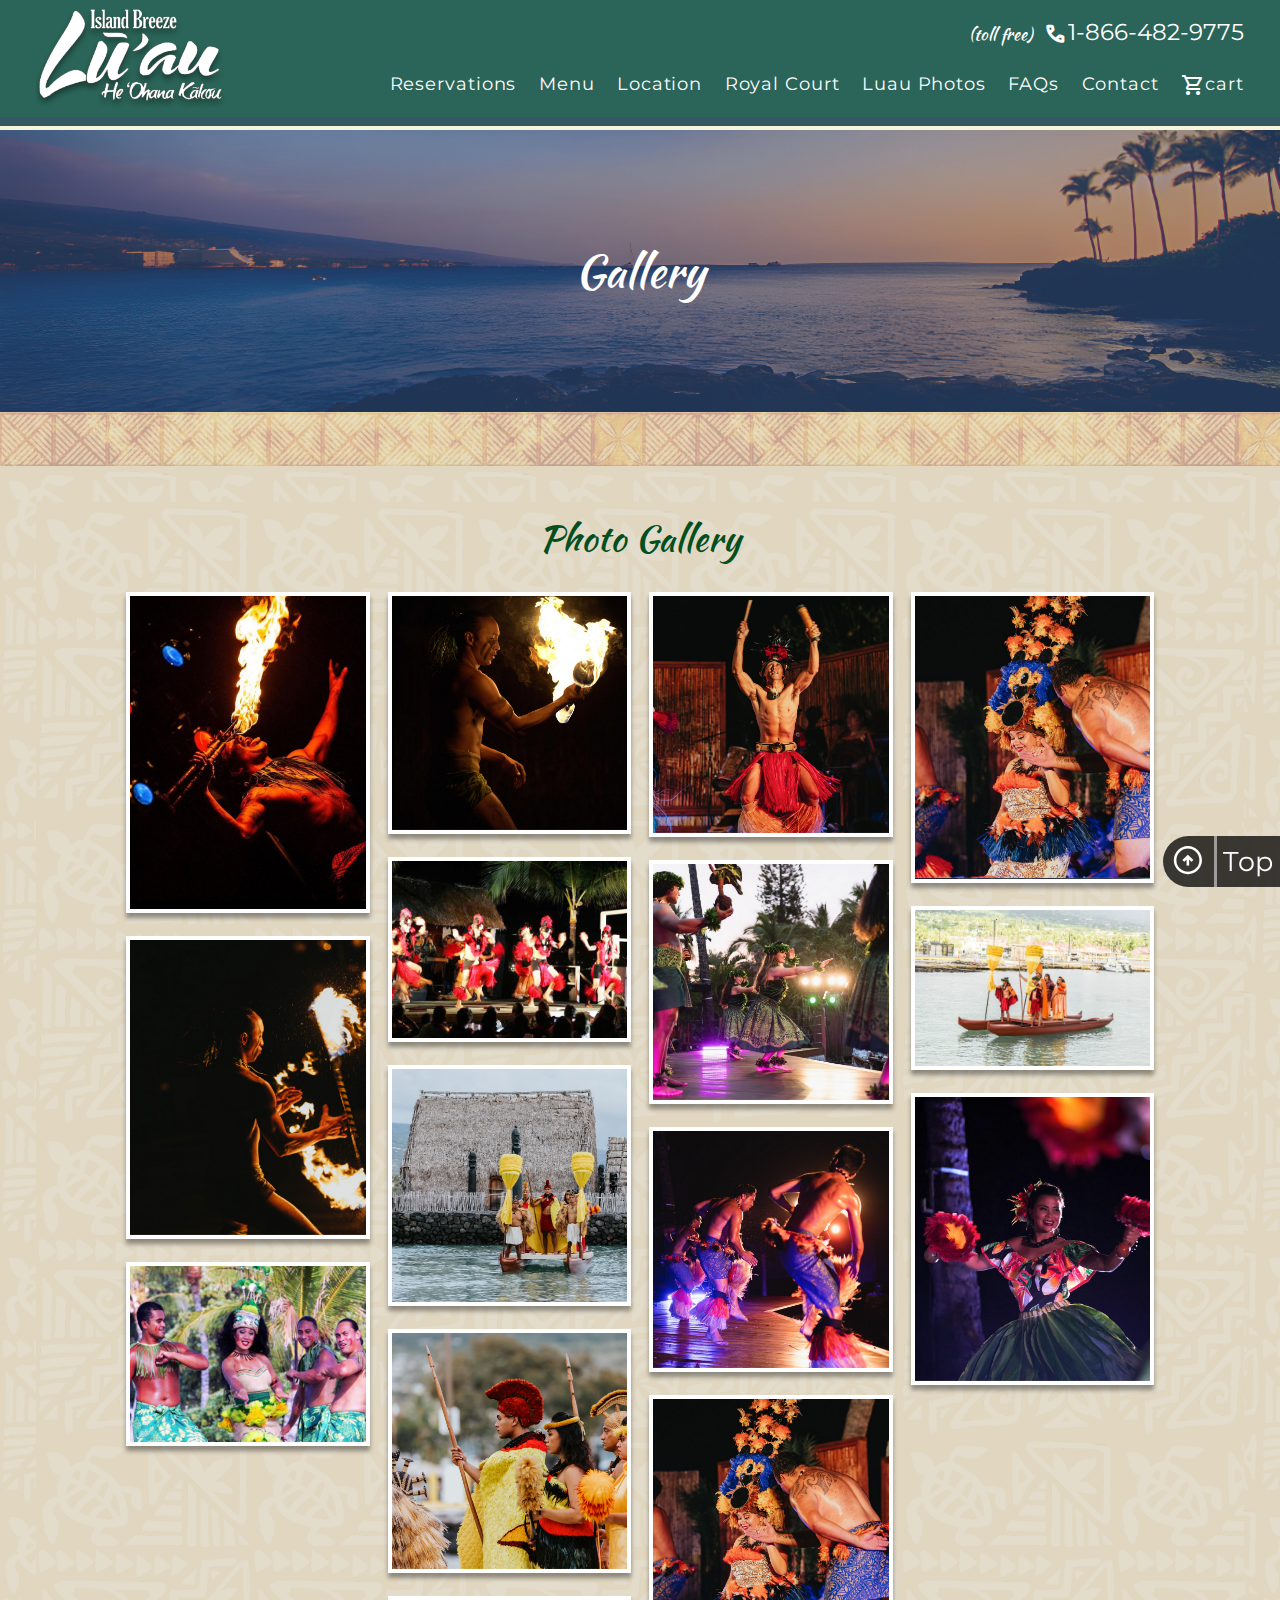
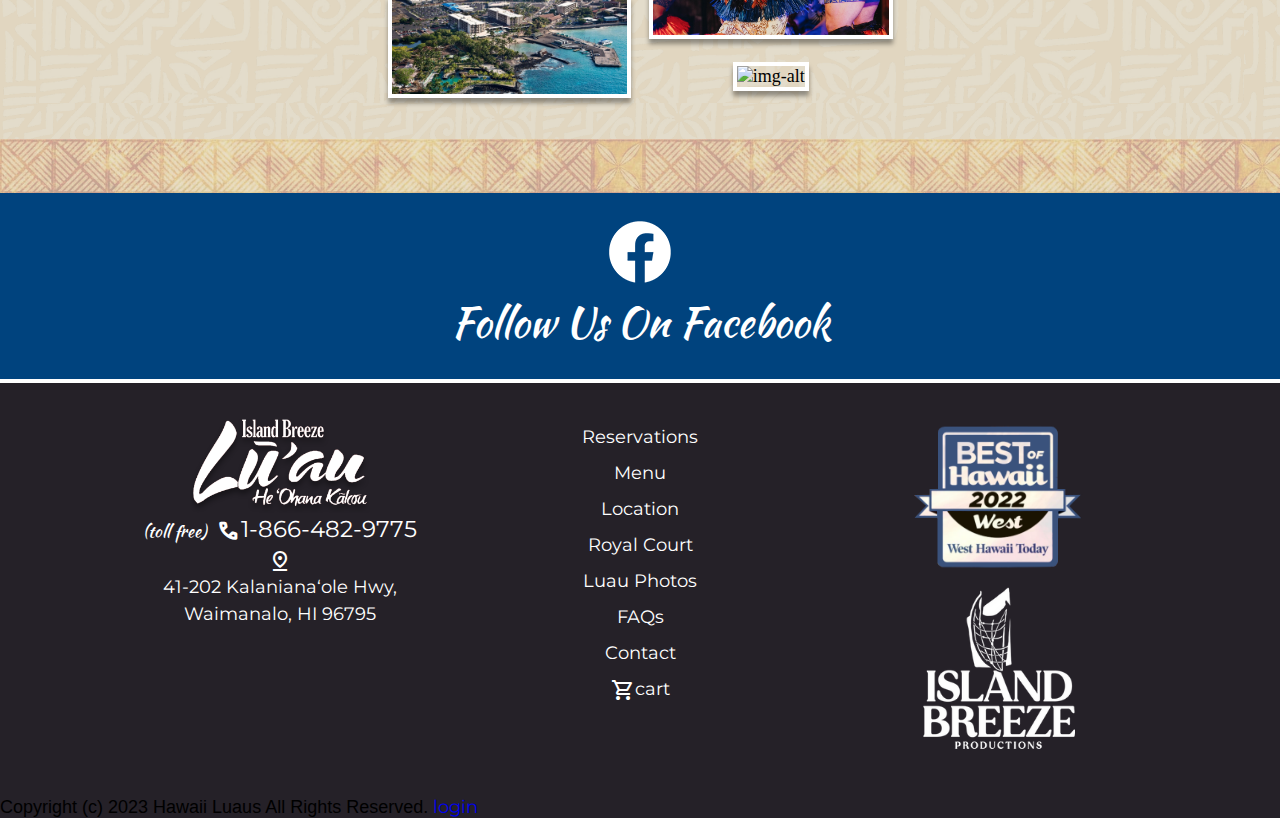
==== gallery.html @ 1f084480 "added files" ====
<!DOCTYPE html>
<html dir="ltr" lang="en">

<head>
	<meta charset="utf-8">
	<title>Island Breeze Luau - Official Site</title>
	<meta content="user-scalable = yes, width=320, initial-scale=1" name="viewport">
	<script src="https://ajax.googleapis.com/ajax/libs/jquery/3.3.1/jquery.min.js"></script>
	<link href="css/main.css" rel="stylesheet">
	<link href="https://fonts.googleapis.com" rel="preconnect">
	<link href="https://fonts.gstatic.com" rel="preconnect" crossorigin>
	<link href="https://fonts.googleapis.com/css2?family=Material+Symbols+Outlined:opsz,wght,FILL,GRAD@48,400,0,0"
		rel="stylesheet">
	<link href="https://fonts.googleapis.com/css2?family=Kaushan+Script&family=Montserrat:wght@300;600&display=swap"
		rel="stylesheet">

</head>

<body>
	<main>
		<!-- ======================================================= -->
		<header id="masthead">
			<ul>
				<li id="logo">
					<a href="#">
						<img alt="island-breeze-luau-official" src="images/islandbreezeluau-logo.png">
					</a>
				</li>
				<li>
					<a href="tel:+18664829775" id="phone-desktop"><span>(toll free)</span><span
							class="material-symbols-outlined">call</span> 1-866-482-9775</a>
					<nav id="main-nav">
						<a href="/reservations.htm">reservations</a>
						<a href="/menu.htm">menu</a>
						<a href="/location.htm">location</a>
						<a href="/royal-court.htm">royal court</a>
						<a href="/photos.htm">luau photos</a>
						<a href="/faq.htm">FAQs</a>
						<a href="/contact-us.htm">contact</a>
						<a href="/cart/edit#viewitems"><span class="material-symbols-outlined">shopping_cart</span>cart</a>
					</nav>
					<a href="tel:+18664829775" id="phone-mobile"><span class="material-symbols-outlined">call</span></a>
					<button class="menu-btn" id="menu-btn" name="button"
						onclick="idToggle('menu-btn','active');idToggle('main-nav','active')" type="button">
						<hr class="menu-btn-hr-1">
						<hr class="menu-btn-hr-2">
						<hr class="menu-btn-hr-3">
					</button>
				</li>
			</ul>
		</header>
		<!-- ======================================================= -->
		<div id="return-top">
			<span class="material-symbols-outlined">arrow_circle_up</span>
			<p>top</p>
		</div>
		<script type="text/javascript">
			const returnTo = document.getElementById("return-top");
			returnTo.onclick = function () {
				window.scrollTo({
					top: 0,
					left: 0,
					behavior: 'smooth'
				});
			}
		</script>
    <!-- ================================= -->
    <!-- ||||||||||||||||||||||||||||||||| -->
    <!-- ================================= -->
	<link rel="stylesheet" href="css/misc.css">
	<link rel="stylesheet" href="css/gallery.css">
	<div id="gallery-header" class="simple-hero">
		<h1>gallery</h1>
	</div>
	<div id="gallery-container" class="fifth-content">
		<div class="content-border"></div>
		<div class="fifth-content-row">
			<div id="gallery">
				<h3>photo gallery</h3>
				<div id="photo-gallery" class="photo-gallery">
				  <button id="photo-close-btn"><span class="material-symbols-outlined">close</span></button>
				  <div id="photo-controls"></div>
				</div>
			  </div>
		</div>
		<div class="content-border"></div>
	</div>
	<script src="js/gallery.js"></script>
	<!-- ================================= -->
	<!-- ||||||||||||||||||||||||||||||||| -->
	<!-- ================================= -->
		<a href="" id="facebook-bar">
			<img src="images/facebook-icon.png" alt="">
			<h2>follow us on facebook</h2>
		</a>
		<footer>
			<ul>
				<li id="footer-left">
						<a href="/"><img alt="island-breeze-luau-official" src="images/islandbreezeluau-logo.png"></a>
						<a href="tel:+18664829775" id="phone-desktop"><span>(toll free)</span><span class="material-symbols-outlined">call</span> 1-866-482-9775</a>
						<a href="https://www.google.com/maps/place/Sea+Life+Park+Hawaii/@21.3137242,-157.6636201,15z/data=!4m5!3m4!1s0x0:0x5def94f09ab5dc01!8m2!3d21.3137242!4d-157.6636201" target="_blank">
							<span class="material-symbols-outlined">pin_drop</span><p>41-202 Kalanianaʻole Hwy,<br/> Waimanalo, HI 96795</p>
						</a>
				</li>
				<li id="footer-right">
					<a href="/reservations.htm">reservations</a>
					<a href="/menu.htm">menu</a>
					<a href="/location.htm">location</a>
					<a href="/royal-court.htm">royal court</a>
					<a href="/photos.htm">luau photos</a>
					<a href="/faq.htm">FAQs</a>
					<a href="/contact-us.htm">contact</a>
					<a href="/cart/edit#viewitems"><span class="material-symbols-outlined">shopping_cart</span>cart</a>
				</li>
				<li id="footer-aside">
					<img src="images/westhawaii-best-of-hawaii-2022.png" alt="">
					<img src="images/islandbreezeproductions.png" alt="">
				</li>
			</ul>
			<aside style="font-family: sans-serif">Copyright (c) 2023 Hawaii Luaus All Rights Reserved. <a
					href="#">login</a></aside>
		</footer>
	</main>
	<script src="js/toggle.js" type="text/javascript">
	</script>
	<script src="js/main.js" type="text/javascript">
	</script>
</body>

</html>
---- css/main.css ----
*, *:before, *:after {
	margin: 0;
	padding: 0;
	-webkit-box-sizing: border-box !important;
	-moz-box-sizing: border-box !important;
	-ms-box-sizing: border-box !important;
	box-sizing: border-box !important;
}
.material-symbols-outlined {
	vertical-align: middle;
}
b {
	font-weight: bold !important;
}
a {
	text-decoration: none !important;
}
ul, ul li {
	list-style-type: none;
	list-style-position: inside;
	padding: 0;
}
html {
	overflow-x: hidden;
}
body {
	position: relative;
	padding: 0;
	margin: 0;
	width: 100%;
	position: relative;
	overflow-x: hidden;
	font-size: 32px;
	background-color: #345861;
}
@media(max-width:2280px) {
	body {
		font-size: 28px;
	}
}
@media(max-width:2160px) {
	body {
		font-size: 24px;
	}
}
@media(max-width:1800px) {
	body {
	}
}
@media(max-width:1608px) {
	body {
		font-size: 18px;
	}
}
@media(max-width:640px) {
	body {
		font-size: 15px;
	}
}
@media(max-width:450px) {
	body {
		font-size: 14px;
	}
}
h1, h2, h3, h4, h5 {
	font-family: "Kaushan Script";
	font-weight: lighter;
}
p, a, b{
	font-family: 'Montserrat', system-ui, sans-serif;
}
/*======== mobile menu btn =========*/
.menu-btn {
	height: 3em;
	transition: 0.3s;
	background: transparent;
	border: 0;
	cursor: poMontserrat;
	font-size: 0.75em;
	position: absolute;
	width: 3.5em;
	right: 1em;
	top: 2.5em;
	display: inline-block;
}
.menu-btn hr {
	display: block;
	width: 100%;
	transition: 0.3s;
	position: absolute;
	border: 0.25em solid white;
	height: 0;
}
.menu-btn-hr-1 {
	top: 0;
	left: 50%;
	-moz-transform: translateX(-50%) rotate(0deg);
	-ms-transform: translateX(-50%) rotate(0deg);
	-o-transform: translateX(-50%) rotate(0deg);
	-webkit-transform: translateX(-50%) rotate(0deg);
	transform: translateX(-50%) rotate(0deg);
}
.menu-btn-hr-2 {
	top: 50%;
	left: 50%;
	-moz-transform: translate(-50%, -50%);
	-ms-transform: translate(-50%, -50%);
	-o-transform: translate(-50%, -50%);
	-webkit-transform: translate(-50%, -50%);
	transform: translate(-50%, -50%);
}
.menu-btn-hr-3 {
	bottom: 0;
	left: 50%;
	-moz-transform: translateX(-50%) rotate(0deg);
	-ms-transform: translateX(-50%) rotate(0deg);
	-o-transform: translateX(-50%) rotate(0deg);
	-webkit-transform: translateX(-50%) rotate(0deg);
	transform: translateX(-50%) rotate(0deg);
}
.menu-btn.active .menu-btn-hr-1 {
	top: 50%;
	-moz-transform: translate(-50%, -50%) rotate(-45deg);
	-ms-transform: translate(-50%, -50%) rotate(-45deg);
	-o-transform: translate(-50%, -50%) rotate(-45deg);
	-webkit-transform: translate(-50%, -50%) rotate(-45deg);
	transform: translate(-50%, -50%) rotate(-45deg);
}
.menu-btn.active .menu-btn-hr-2 {
	opacity: 0;
}
.menu-btn.active .menu-btn-hr-3 {
	top: 50%;
	-moz-transform: translate(-50%, -50%) rotate(45deg);
	-ms-transform: translate(-50%, -50%) rotate(45deg);
	-o-transform: translate(-50%, -50%) rotate(45deg);
	-webkit-transform: translate(-50%, -50%) rotate(45deg);
	transform: translate(-50%, -50%) rotate(45deg);
}
/*=====================*/
.menu-btn {
	display: none;
}
#phone-button {
	display: none;
}
#nested-menu {
	display: inline-block;
	vertical-align: middle;
	position: relative;
}
#nested-list {
	position: absolute;
	left: 0;
	text-align: left;
	display: block !important;
	width: 14em !important;
	background: #03223ebd;
	top: 1.5em;
	transform: scaleY(0);
}
#nested-menu:hover #nested-list {
	transform: scaleY(1);
}
#nested-menu ul li {
	display: block !important;
	width: 100% !important;
	text-align: left;
	padding: 1em;
}
#nested-menu ul li a {
	display: block;
	width: auto;
	text-align: left;
	margin: 0;
}
@media(max-width:900px) {
	.menu-btn, #phone-mobile {
		display: block;
	}
	#masthead {
		position: fixed;
		top: 0;
		left: 0;
		z-index: 999;
	}
	#main-nav {
		position: fixed;
		background: black;
		left: 0;
		top: 5em;
	}
	#main-nav a {
		display: block;
		width: 100%;
	}
}
#masthead {
	padding: 0.5em 2em;
	width: 100%;
	position: absolute;
	top: 0;
	left: 0;
	z-index: 998;
	background: #16864145;
}
#masthead ul {
	display: table;
	width: 100%;
}
#masthead ul li {
	display: table-cell;
	vertical-align: middle;
	position: relative;
}
#masthead ul li:first-child {}
#masthead ul li:last-child {
	text-align: right;
	width: 85%;
}
#main-nav {
	display: block;
	width: 100%;
	margin-top: 1.5em;
}
#main-nav a {
	font-size: 1em;
	color: white;
	text-transform: capitalize;
	display: inline-block;
	letter-spacing: 0.05em;
	margin-left: 1em;
	border-bottom: 0.15em solid transparent;
}
#main-nav a:hover {
	border-bottom: 0.15em solid white;
}
#phone-desktop {
	font-size: 1.25em;
	color: #fff;
	transition: 0.1s
}
#phone-desktop span:first-child {
	font-size: 0.75em;
	font-family: "Kaushan script";
}
#phone-desktop .material-symbols-outlined {
	font-size: 1em;
	font-weight: bold;
	margin-right: -0.2em;
	margin-left: 0.5em;
}
#logo {
	display: inline-block;
	transition: 0.2s;
}
#logo img {
	display: inline-block;
	vertical-align: middle;
	height: 5.5em;
}
#logo:hover {
	transform: scale(1.1);
}
#return-top {
	position: fixed;
	bottom: 0.5em;
	right: 0;
	display: table;
	font-size: 1.5em;
	background: rgba(0, 0, 0, 0.75);
	border-top-left-radius: 1em;
	border-bottom-left-radius: 1em;
	z-index: 999;
	cursor: poMontserrat;
	color: white;
}
#return-top span, #return-top p {
	display: table-cell;
	text-transform: capitalize;
	vertical-align: middle;
	padding: 0.25em;
}
#return-top span {
	font-size: 1.25em;
	border-right: 0.1em solid rgba(255, 255, 255, 0.5);
}
#phone-mobile {
	display: none;
}
@media(max-width:900px) {
	#phone-desktop {
		display: none;
	}
	#phone-mobile {
		position: absolute;
		right: 4em;
		top: 1.5em;
	}
	#phone-mobile .material-symbols-outlined {
		color: white;
		font-size: 3em;
	}
	.menu-btn, #phone-mobile {
		display: block;
	}
	#masthead {
		padding: 0;
		height: 6.5em;
		background: #131d30;
	}
	#main-nav {
		position: fixed;
		background: rgba(0, 0, 0, 0.95);
		left: 0;
		top: 5em;
		right: auto;
		height: 100%;
		z-index: 998;
		transform-origin: top;
		transform: scaleY(0);
		transition: 0.5s;
	}
	#main-nav.active {
		transform: scaleY(1);
	}
	#nested-list {
		position: relative;
		left: auto;
		text-align: left;
		display: block !important;
		width: auto !important;
		background: transparent;
		top: auto;
		transform: scaleY(1);
		width: 100% !important;
	}
	#nested-menu {
		display: block;
		width: 100%;
	}
	#masthead ul li:not(#logo) {
		text-align: center;
	}
	#main-nav a {
		display: block;
		width: 100%;
		margin: 0em;
		padding: 0.85em;
		font-size: 1.25em;
		text-align: right;
	}
	#main-nav a, #main-nav a:hover {
		transform: scale(1);
	}
	#phone-desktop {
		display: none;
	}
	#nasthead {
		padding: 0;
	}
	#logo {
		width: 75%;
		top: auto;
		text-align: left;
		padding: 1em;
	}
	#logo a {
  height: auto;
  width: 100%;
  }
	#logo img {
	height: 5em;
  }
	#masthead ul li:last-child {
		width: 25%;
	}
	#nested-menu ul li a {
		display: block;
		width: auto;
		text-align: right;
		margin: 0;
	}
	#nested-list li {
		display: block !important;
		padding: 0 !important;
		text-align: right !important;
	}
}
@media(max-width:450px) {
	#main-nav a {
		font-size: 1.5em;
	}
	#return-top p {
		font-size: 1.25em;
	}
}
#book-now {
	position: fixed;
	bottom: 0.5em;
	left: 0;
	background: gold;
	font-size: 1.5em;
	text-transform: capitalize;
	border-top-right-radius: 0.75em;
	border-bottom-right-radius: 0.75em;
	padding: 0.25em;
	cursor: pointer;
	border: none;
	z-index: 998;
}
#book-now p {
	display: inline-block;
	vertical-align: middle;
}
#book-now .material-symbols-outlined {
	display: inline-block;
	vertical-align: middle;
	font-size: 1.5em;
}
/*===================================================*/
#top-content{
	text-align: center;
	padding: 8em 10% 16em 10%;
	position: relative;
	background-image: url("../images/island-breeze-courtyard-mariot-kona.jpg");
	background-attachment: fixed;
	background-size: cover;
	background-position: center;
}
#hero{
	width: 100%;
	position: relative;
	max-width: 60em;
	display: block;
	margin: 0 auto;
}
#slider-left,
#slider-right{
	position: absolute;
	top: 50%;
	opacity: 0.75;
	transition: 0.3s;
	background: none;
	border: 0;
	cursor: pointer;
}
#slider-left .material-symbols-outlined,
#slider-right .material-symbols-outlined{
	color: white;
	font-size: 5em;
}
#slider-left:hover,
#slider-right:hover{
	opacity: 1;
}
#slider-left{
	left: -5em;
}
#slider-right{
	right: -5em;
}
#hero-slider{
	position: relative;
	height: 28em;
	background: black;
	box-shadow: 0em 0.5em 0.75em rgba(0, 0, 0, 0.45);
	display: block;
}
#hero-content{
	z-index: 1;
	color: white;
	position: absolute;
	bottom: 1.5em;
	left: 1em;
	font-size: 2.5em;
	text-align: left;
	line-height: 1.75em;
	text-shadow: 0em 0em 0.5em #000;
}
#hero-content h2 {
  font-family: 'Montserrat', system-ui, sans-serif;
  font-size: 0.8em;
}
.hero-slide{
	position: absolute;
	left: 0;
	top: 0;
	width: 100%;
	height: 100%;
	background-size: cover;
	background-position: 50% 33%;
	opacity: 0;
	transition: 1s;
}
.hero-slide.active{
	opacity: 0.9;
}
#slider-nav{
	position: absolute;
	left: 0;
	bottom: -3em;
	width: 100%;
	text-align: center;
}
.slider-button{
	display: inline-block;
	vertical-align: middle;
	height: 1.25em;
	width: 1.25em;
	background-color: white;
	border-radius: 50%;
	margin: 0.25em;
	opacity: 0.25;
	transition: 0.3s;
	border: 0;
	cursor: pointer;
}
.slider-button.active,
.slider-button:hover{
	opacity: 1;
}
#reservations {
	background: gold;
	position: absolute;
	right: 1em;
	bottom: 1em;
	z-index: 2;
	font-size: 2em;
	font-family: "Kaushan Script";
	text-transform: capitalize;
	padding: 0.25em 1em;
	border-radius: 1em;
	color: darkgreen;
	transition: 0.15s;
	cursor: pointer;
}
#reservations:hover{
	box-shadow: 0em 0em 1em gold;
	color: white;
}
@media(max-width:900px){
	#hero-content{
		font-size: 2em;
		text-align: center;
		width: 100%;
		left: 0;
		bottom: 3.5em;
	}
	#top-content{
		padding: 0;
		margin-top: 6em;
		margin-bottom; 3em;
		background: #131d30;
		padding-bottom: 4.75em;
	}
	#slider-left{
		left: 0em;
		z-index: 2;
	}
	#slider-right{
		right: 0em;
		z-index: 2;
	}
  #hero-slider {
	 height: 38em;
	 box-shadow: none;
  }
	#reservations{
		width: 100%;
	  left: 0;
		border-radius: 0em;
		bottom: 0;
		background-color: #0000008a;
		color: gold;
		padding: 0.75em;
	}
}

/*=========================================*/
.second-content {
  text-align: center;
  background: rgb(224,189,125);
  background: linear-gradient(90deg, rgb(224, 189, 125) 0%,rgba(224,189,125,0.9) 50%, rgba(224, 189, 125, 0) 100%);
  position: relative;
}
.second-content-column {
	display: inline-block;
	width: 40%;
	position: relative;
	max-width: 30em;
	text-align: center;
	vertical-align: top;
}
.second-content:before{
	content: "";
	position: absolute;
	left: 0;
	top: 0;
	width: 100%;
	height: 100%;
	z-index: -1;
	background-repeat: no-repeat;
}
#secondContent.second-content:before{
	background-color: #0b0d0a;
	background-image: url("../images/firedancer-islandbreeze-luau-2.png");
	background-size: 65%;
	background-position: 100% 33%;
}
#theShow.second-content:before{
	background-color: #0b0a1e;
	background-image: url("../images/theshow-islandbreeze-luau.png");
	background-size: 65%;
	background-position: center right;
}
#ohana.second-content:before{
	background-color: #0b0a1e;
	background-image: url("../images/ohana-islandbreeze-luau.png");
	background-size: 65%;
	background-position: center right;
}
#yt-video-content{
	width: 100%;
	overflow: hidden;
	height: 20em;
	background-image: url("../images/firedancer-islandbreeze-luau-3.png");
	background-size: cover;
	background-position: center;
	display: block;
	position: absolute;
	top: -14em;
	box-shadow: 0em 0.5em 0.75em rgba(0, 0, 0, 0.45);
}
#yt-video-content img {
	display: none !important;
}
#yt-video-content .material-symbols-outlined {
	color: white;
	font-size: 5em;
	position: absolute;
	left: 50%;
	top: 50%;
	transform: translate(-50%, -50%);
	cursor: pointer;
	margin: 0 !important;
	padding: 0 !important;
}
#yt-video-content iframe {
	height: 100%;
	margin: 0 auto;
	display: block;
	width: 100%;
}
.content-border{
	background-image: url("../images/border-h.jpg");
	background-size: contain;
	height: 3em;
	width: 100%;
	border: 0;
	opacity: 0.25;
}
#secondContent .content-article {
  margin-top: 4em;
  padding: 6em 0em;
}
.content-article {
  line-height: 2em;
  font-size: 1em;
  text-shadow: 0em 0em 1.333em #dfbc7d;
}
.second-content-column h2 {
  color: white;
  text-align: center;
  position: absolute;
  top: -6em;
  left: 50%;
  transform: translate(-50%);
  font-size: 2.25em;
  width: 100%;
  font-family: 'Montserrat', system-ui, sans-serif;
  line-height: 1.25em;
  text-shadow: 0em 0em 0.5em #fff9;
}
.second-content-column h2 b {
  font-size: 1.5em;
  text-transform: uppercase;
}
#theShow .content-article,
#ohana .content-article {
  padding: 0em 0em;
  margin-bottom: 8em;
}
.second-content-column h3 {
  color: #044F20;
  font-size: 3em;
  text-transform: capitalize;
  margin-top: 2em;
}
.third-content {
	text-align: center;
	background-position: center;
	position: relative;
	padding: 6em 0em;
	background-attachment: fixed;
	background-size: cover;
	background-position: center;
}
#theLuau,#tripAdvisor{
	background-image: url("../images/island-breeze-courtyard-mariot-kona-darker.jpg");
}
#theLocation{
	background-image: url("../images/islandbreeze-luau-kamehameha-large.png");
}
.third-content-column{
	display: inline-block;
	width: 40%;
	position: relative;
	max-width: 30em;
	text-align: center;
	vertical-align: middle;
}
#theLocation .third-content-column,
#tripAdvisor .third-content-column{
  width: 100%;
  max-width: 60em;
}
.image-frame{
  position: relative;
	width: 100%;
	height: 20em;
	overflow: hidden;
	box-shadow: 0em 0.5em 0.75em rgba(0, 0, 0, 0.45);
}
.image-frame img{
  position: absolute;
	left: 50%;
	top: 50%;
	transform: translate(-50%,-50%);
	width: 100%;
}
@media(max-width:1220px){
	.image-frame img{
		height: 100%;
		width: auto;
	}
}
.third-content-column h3{
  color: white;
	text-transform: capitalize;
		font-size: 3em;
	text-shadow: 0em 0em 0.25em rgba(255,255,255,0.75);
}
.third-content-column p{
  color: white;
	padding: 3em 2em;
	line-height: 2em;
	text-shadow: 0em 0em 0.5em black;
}
.third-content-column p span{
	font-family: "Kaushan Script";
	font-size: 3em;
}
.third-content-column a{
	color: white;
	text-transform: capitalize;
	font-size: 1.5em;
	border: 0.075em solid white;
	padding: 0.5em;
	border-radius: 2em;
	padding: 0.33em 1.5em;
	display: inline-block;
	font-family: "Kaushan Script";
	transition: 0.15s;
}
.third-content-column a:hover{
	text-shadow: 0em 0em 0.5em rgba(255,255,255,0.75);
	box-shadow: inset 0em 0em 0.5em rgba(255,255,255,0.75), 0em 0em 0.5em rgba(255,255,255,0.75);
}
@media(max-width:900px){
	.image-frame img{
		width: 100%;
		height: auto;
	}
	.second-content {
		background: rgb(224,189,125);
	}
	.second-content::before {
		display: none;
	}
	.second-content-column {
		display: block;
		width: 100%;
		max-width: 100%;
		text-align: center;
	}
	#yt-video-content {
		width: 90%;
		margin: 1em auto;
		max-width: 38em;
		display: block;
		position: relative;
		top: auto;
	}
	#secondContent .second-content-column h2 {
		top: auto;
		left: auto;
		transform: none;
		width: 100%;
		background-image: url("../images/firedancer-islandbreeze-luau-2.png");
		background-size: 150%;
		background-position: 100% 33%;
		padding: 4em 0em;
		position: relative;
	}
	#theLuau,#tripAdvisor{
		background-attachment: local;
		background-position: center right;
	}
	.third-content-column{
		display: block;
		width: 100%;
		max-width: 100%;
	}
	.image-frame{
		max-width: 30em;
		margin: 0 auto;
		width: 90%;
	}
	.third-content-column p{
		padding: 1em 2em;
	}
	.second-content-column h3{
		background-color: black;
		margin-top: 0;
		color: white;
		padding: 5em 0em 1em 0em;
		text-shadow: 0em 0em 0.5em black;
	}
	#ohana .content-article,
	#theShow .content-article,
	#secondContent .content-article{
		margin-top: 0;
		padding: 3em;
		margin-bottom: 0;
	}
	#theShow h3{
		background-image: url("../images/theshow-islandbreeze-luau.png");
		background-size: cover;
		background-position: center;
	}
	#ohana h3{
		background-image: url("../images/ohana-islandbreeze-luau.png");
		background-size: cover;
		background-position: center;
	}
}
.fouth-content {
	background-image: url("../images/island-breeze-luau.png");
	text-align: center;
	background-size: contain;
	background-position: left;
	background-repeat: no-repeat;
	background-color: #445200;
}
.fourth-content-column{
	display: inline-block;
	width: 40%;
	position: relative;
	max-width: 30em;
	text-align: center;
	vertical-align: top;
	padding: 3em 0em;
}
.fourth-content-column h3{
	color: white;
	text-transform: capitalize;
	font-size: 3em;
	line-height: 1.25em;
	text-shadow: 0em 0em 0.5em #445200;
}
.fourth-content-column p{
	color: white;
	  padding: 3em 2em;
	  line-height: 2em;
	  text-shadow: 0em 0em 0.5em black;
  }
  .fourth-content-column p span{
	  font-family: "Kaushan Script";
	  font-size: 3em;
  }
  .fourth-content-column a{
	color: white;
	text-transform: capitalize;
	font-size: 1.5em;
	border: 0.075em solid white;
	padding: 0.5em;
	border-radius: 2em;
	padding: 0.33em 1.5em;
	display: inline-block;
	font-family: "Kaushan Script";
	transition: 0.15s;
}
.fourth-content-column a:hover{
	text-shadow: 0em 0em 0.5em rgba(255,255,255,0.75);
	box-shadow: inset 0em 0em 0.5em rgba(255,255,255,0.75), 0em 0em 0.5em rgba(255,255,255,0.75);
}
@media(max-width:1040px){
	.fouth-content{
		background-size: cover;
	}
}
@media(max-width:900px){
	.fouth-content {
		background-color: #e0bd7d;
		background-image: none;
	}
	.fourth-content-column{
		display: block;
		width: 100%;
		max-width: 100%;
		padding: 0em 0em 0em 0em;
	}
	.fourth-content-column h3{
		width: 100%;
		text-align: center;
		background-image: url("../images/island-breeze-luau.png");
	  text-align: center;
	  background-size: cover;
	  background-position: left;
		padding: 5em 0em 1em 0em;
	}
	.fourth-content-column p{
	  color:black;
	  text-shadow: none;
  }
	  .fourth-content-column a{
	color: darkgreen;
	border: 0.1em solid;
	margin-bottom: 1em;
}
.fourth-content-column a:hover{
	text-shadow: none;
	box-shadow: none;
}
}

.fifth-content {
  background: #e1d6c0;
}
.fifth-content-row {
	background-image: url("../images/tapasTransparent.png");
	padding: 6em 2em;
	text-align: center;
	background-size: 10em;
  }
  .fifth-content-row h3 {
	font-size: 2.5em;
	line-height: 2em;
	color: #044f20;
  }
  .fifth-content-row article {
	line-height: 2em;
	max-width: 60em;
	margin: 0 auto;
  }
.fifth-content-row a {
  display: inline-block;
  line-height: 2em;
  color: #044f20;
  margin-top: 1em;
  font-size: 1.35em;
}
#faq-link {
  font-family: "Kaushan Script";
  text-transform: uppercase;
  border: 0.125em solid;
  padding: 0em 2em;
  border-radius: 2em;
}
.trip-advisor {
  background: white;
  padding: 3em;
  border-radius: 1em;
  width: 90%;
  max-width: 50em;
  margin: 0 auto;
  margin-top: 1em;
}
.trip-advisor p {
  text-shadow: none;
  color: #333;
  text-align: left;
  padding: 0;
}
.trip-advisor header {
  color: #333;
  text-align: left;
  font-family: 'Montserrat', system-ui, sans-serif;
  font-weight: bold;
  font-size: 1.5em;
  margin-bottom: 1em;
}
.trip-advisor span {
  display: block;
  font-size: 0.65em;
}

.trip-advisor li {
  height: 1em;
  width: 1em;
  background: #00bd7f;
  border-radius: 50%;
  display: inline-block;
  margin: 0.25em;
}
.trip-advisor ul {
  text-align: left;
}

.trip-advisor li {
  height: 1em;
  width: 1em;
  background: #00bd7f;
  border-radius: 50%;
  display: inline-block;
  margin: 0.25em;
}
.trip-advisor ul {
  text-align: left;
}
#trip-advisor-seal {
  height: 8em;
  width: 10em;
  background-size: contain;
  background-position: center;
  background-repeat: no-repeat;
  background-color: white;
  border-radius: 1em;
  margin: 1em auto;
	cursor: pointer;
	display: inline-block;
  font-size: 1em;
}
#facebook-bar {
  display: block;
  width: 100%;
  text-align: center;
  color: white;
  background: #00437E;
  padding: 1em;
  border-bottom: 0.15em solid white;
  text-transform: capitalize;
  font-size: 1.5em;
	transition: 0.3s;
}
#facebook-bar:hover{
	background: #2E7ABD;
}

footer {
  background: #252128;
}
footer ul {
  display: table;
  text-align: center;
  width: 100%;
  margin: 0 auto;
  max-width: 60em;
}
footer li{
  display: table-cell;
  vertical-align: top;
  padding: 2em;
  width: 33.3%;
}
footer img {
  max-width: 10em;
  margin: 0 auto;
  display: block;
}
#footer-right a {
  display: block;
  color: white;
  text-transform: capitalize;
  line-height: 2em;
}
#footer-left a {
  color: white;
  line-height: 1.5;
}
footer img {
  max-width: 10em;
  margin: 0 auto;
  display: block;
}
#footer-right a {
  display: block;
  color: white;
  text-transform: capitalize;
  line-height: 2em;
}
#footer-left a {
  color: white;
  line-height: 1.5;
}


.simple-hero{
    width: 100%;
    margin-top: 7em;
    background-color: black;
    padding: 6em 0em;
    border-top: 0.25em solid beige;
}
.simple-hero h1 {
  color: white;
  text-align: center;
  text-transform: capitalize;
  font-size: 2.5em;
}
.simple-hero h2 {
  color: white;
  text-align: center;
  font-family: "Montserrat";
  text-transform: capitalize;
}

@media(max-width:900px){
footer ul {
  display:block;
}
footer li{
  display:block;
  width:100%;
	text-align: center;
}	
}
@media(max-width:800px){
	.fifth-content-row{
		padding: 1em;
	}
	.content-border{
		background-size: cover;
	}
}
---- css/misc.css ----
#menu-hero {
  background: url("../images/island-breeze-courtyard-mariot-kona.jpg");
  background-size: cover;
  background-position: center;
}
#luau-menu ul {
  column-count: 2;
  padding: 1em;
  max-width: 1200px;
  margin: 0 auto;
  width: 100%;
}
#luau-menu img {
  width: 100%;
}
#luau-menu li {
  font-size: 1em;
  font-family: "Montserrat";
  font-weight: bold;
  line-height: 2em;
  text-align: center;
  color: #252128;
}
@media(max-width:500px){
  #luau-menu ul{
    column-count: 1;
  }
}
#luau-menu .fifth-content-row {
	padding: 2em;
}
---- css/gallery.css ----
/* gallery */
#gallery-container .fifth-content-row {
	padding: 2em;
}
#photo-gallery {
	column-count: 4;
	padding: 0em 5em;
	max-width: 1400px;
	margin: 0 auto;
}
#gallery {
	background-image: url("../images/tapasTransparent.png");
	background-color: #e1d6c0;
	background-size: 12em;
}
#gallery-header {
  background-image: url("../images/island-breeze-courtyard-mariot-kona-darker.jpg");
  background-size: cover;
  background-position: center;
}
#gallery-header h2 {
  position: absolute;
  top: 50%;
  left: 50%;
  transform: translate(-50%,-50%);
  color: white;
  font-weight: normal;
  font-size: 3em;
}
#gallery h3 {
  max-width: 1400px;
  width: 100%;
  padding: 0;
  text-transform: capitalize;
  font-size: 2em;
  text-align: center;
  margin: 0 auto;
  color: #044F20;
}
.gallery-image {
	width: 100%;
	cursor: pointer;
	box-shadow: 0em 0.25em 0.25em #0000005e;
	margin-top: 1em;
	border: 0.25em solid white;
}

@media(max-width:1080px) {
	#photo-gallery {
		column-count: 3;
	}
}

@media(max-width:840px) {
	#photo-gallery {
		column-count: 2;
	}
}

@media(max-width: 620px) {
	#photo-gallery {
		column-count: 1;
	}
}

#photo-gallery.active{
	position: fixed;
	z-index: 998;
	background-color: rgba(0,0,0,0.9);
	width: 100%;
	height: 100%;
	top: 0;
	left: 0;
	margin-top: 0;
	max-width: 100%;
	column-count: 1;
	padding: 0;
}

#photo-gallery.active .gallery-image{
	position: absolute;
	left: 50%;
	top: 50%;
	z-index: 999;
	display: none;
	transform: translate(-50%,-50%);
	max-height: 35em;
	width: auto;
}

#photo-gallery.active .gallery-image.active{
	display: block;
}

#photo-controls{
	display: none;
}

#photo-gallery.active #photo-controls{
	display: block;
	position: absolute;
	bottom: 2em;
	width: 100%;
	text-align: center;
}
#image-gallery-next {
  color: white;
  background: none;
  border: 0;
}
#image-gallery-prev {
  color: white;
  background: none;
  border: 0;
}
#image-gallery-next {
  color: white;
  background: none;
  border: 0;
  display: inline-block;
  vertical-align: middle;
  cursor: pointer;
}
#image-gallery-prev {
  color: white;
  background: none;
  border: 0;
  cursor: pointer;
}
.gallery-index-button {
  width: 1em;
  height: 1em;
  border-radius: 50%;
  border: 0;
  margin: 0.25em;
  display: inline-block;
  vertical-align: middle;
  font-size: 1em;
	opacity: 0.25;
  cursor: pointer;
}
.gallery-index-button.active,
.gallery-index-button:hover{
	opacity: 1;
}
#photo-controls .material-symbols-outlined {
  font-size: 3em;
}
#photo-close-btn{
	position: absolute;
	z-index: 999;
	right: 1em;
	top: 1em;
	background-color: transparent;
	border: none;
	cursor: pointer;
	display: none;
}
#photo-close-btn .material-symbols-outlined{
	color: white;
	font-size: 4em;
}
#photo-gallery.active #photo-close-btn{
	display: block;
}
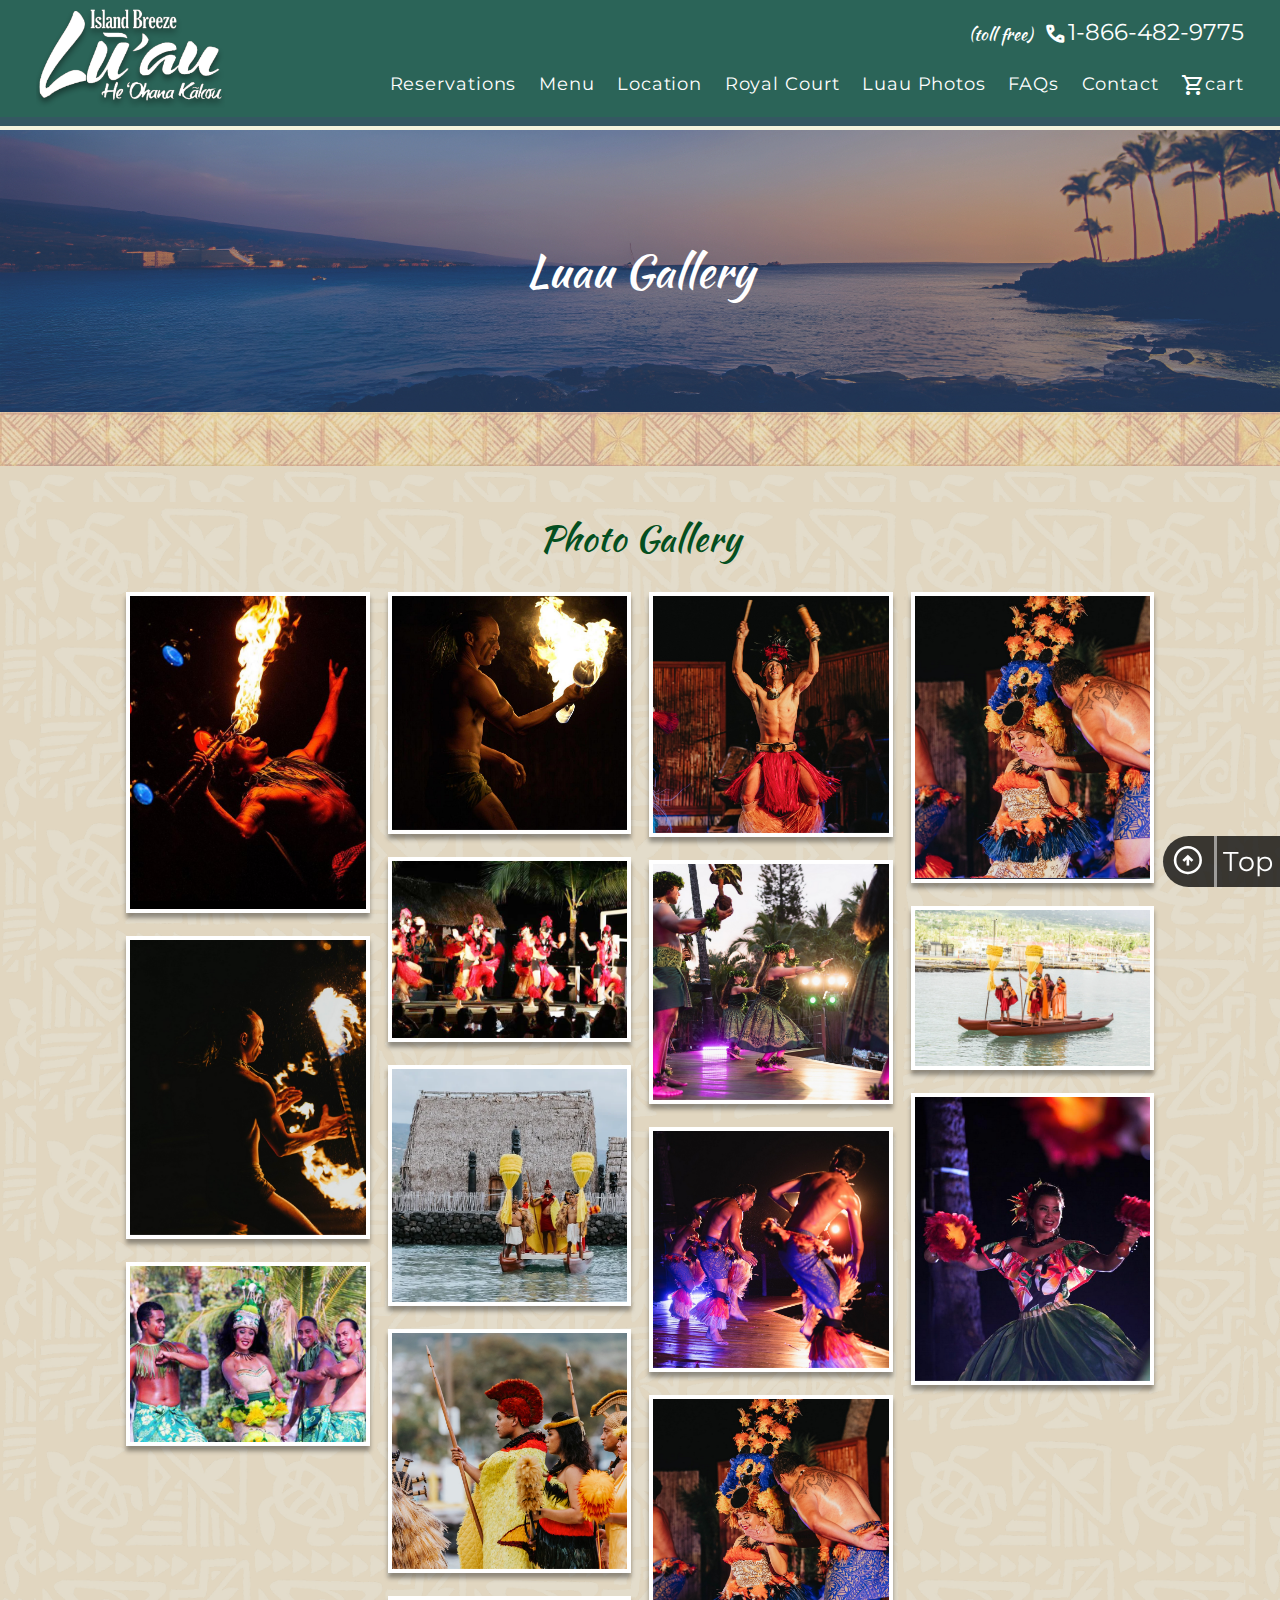
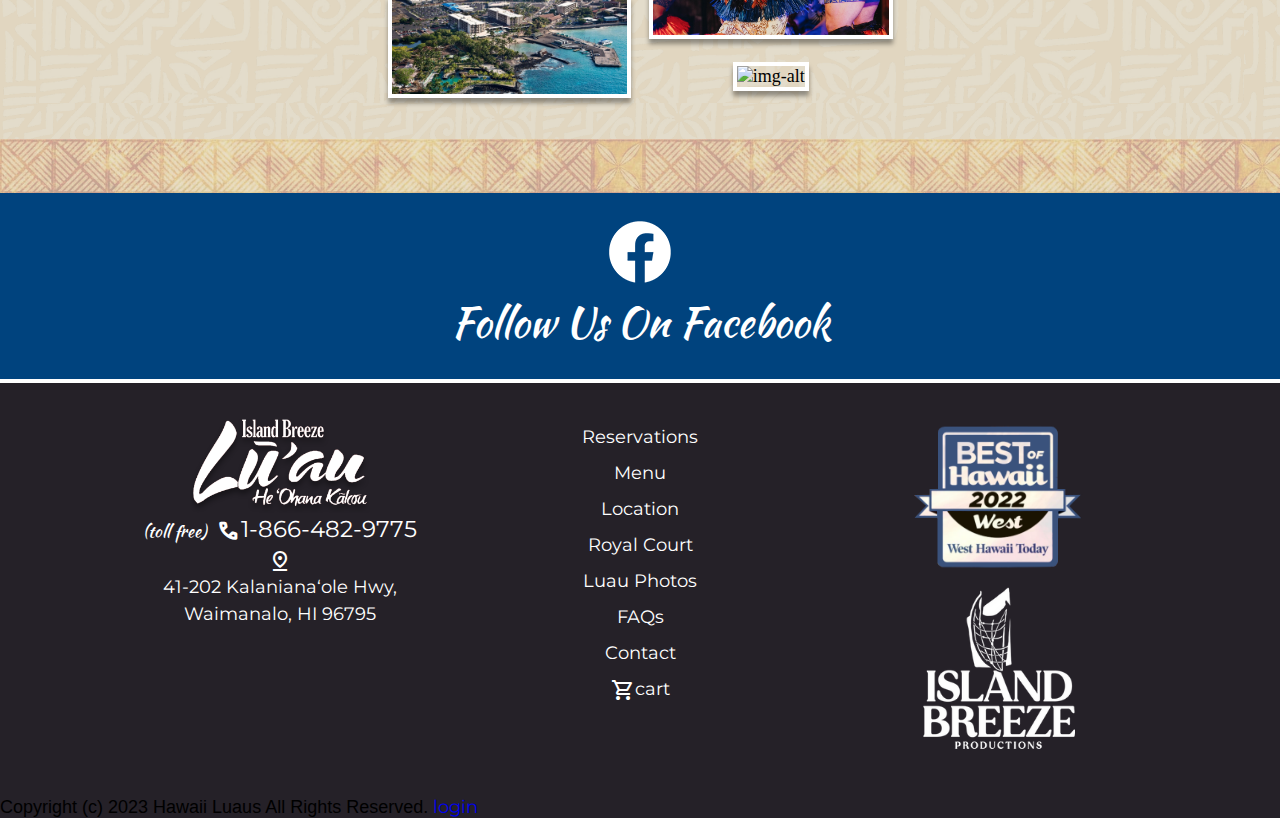
==== commit 1a54e0bb: "Update gallery.html" ====
--- a/gallery.html
+++ b/gallery.html
@@ -70,7 +70,7 @@
 	<link rel="stylesheet" href="css/misc.css">
 	<link rel="stylesheet" href="css/gallery.css">
 	<div id="gallery-header" class="simple-hero">
-		<h1>gallery</h1>
+		<h1>luau gallery</h1>
 	</div>
 	<div id="gallery-container" class="fifth-content">
 		<div class="content-border"></div>
